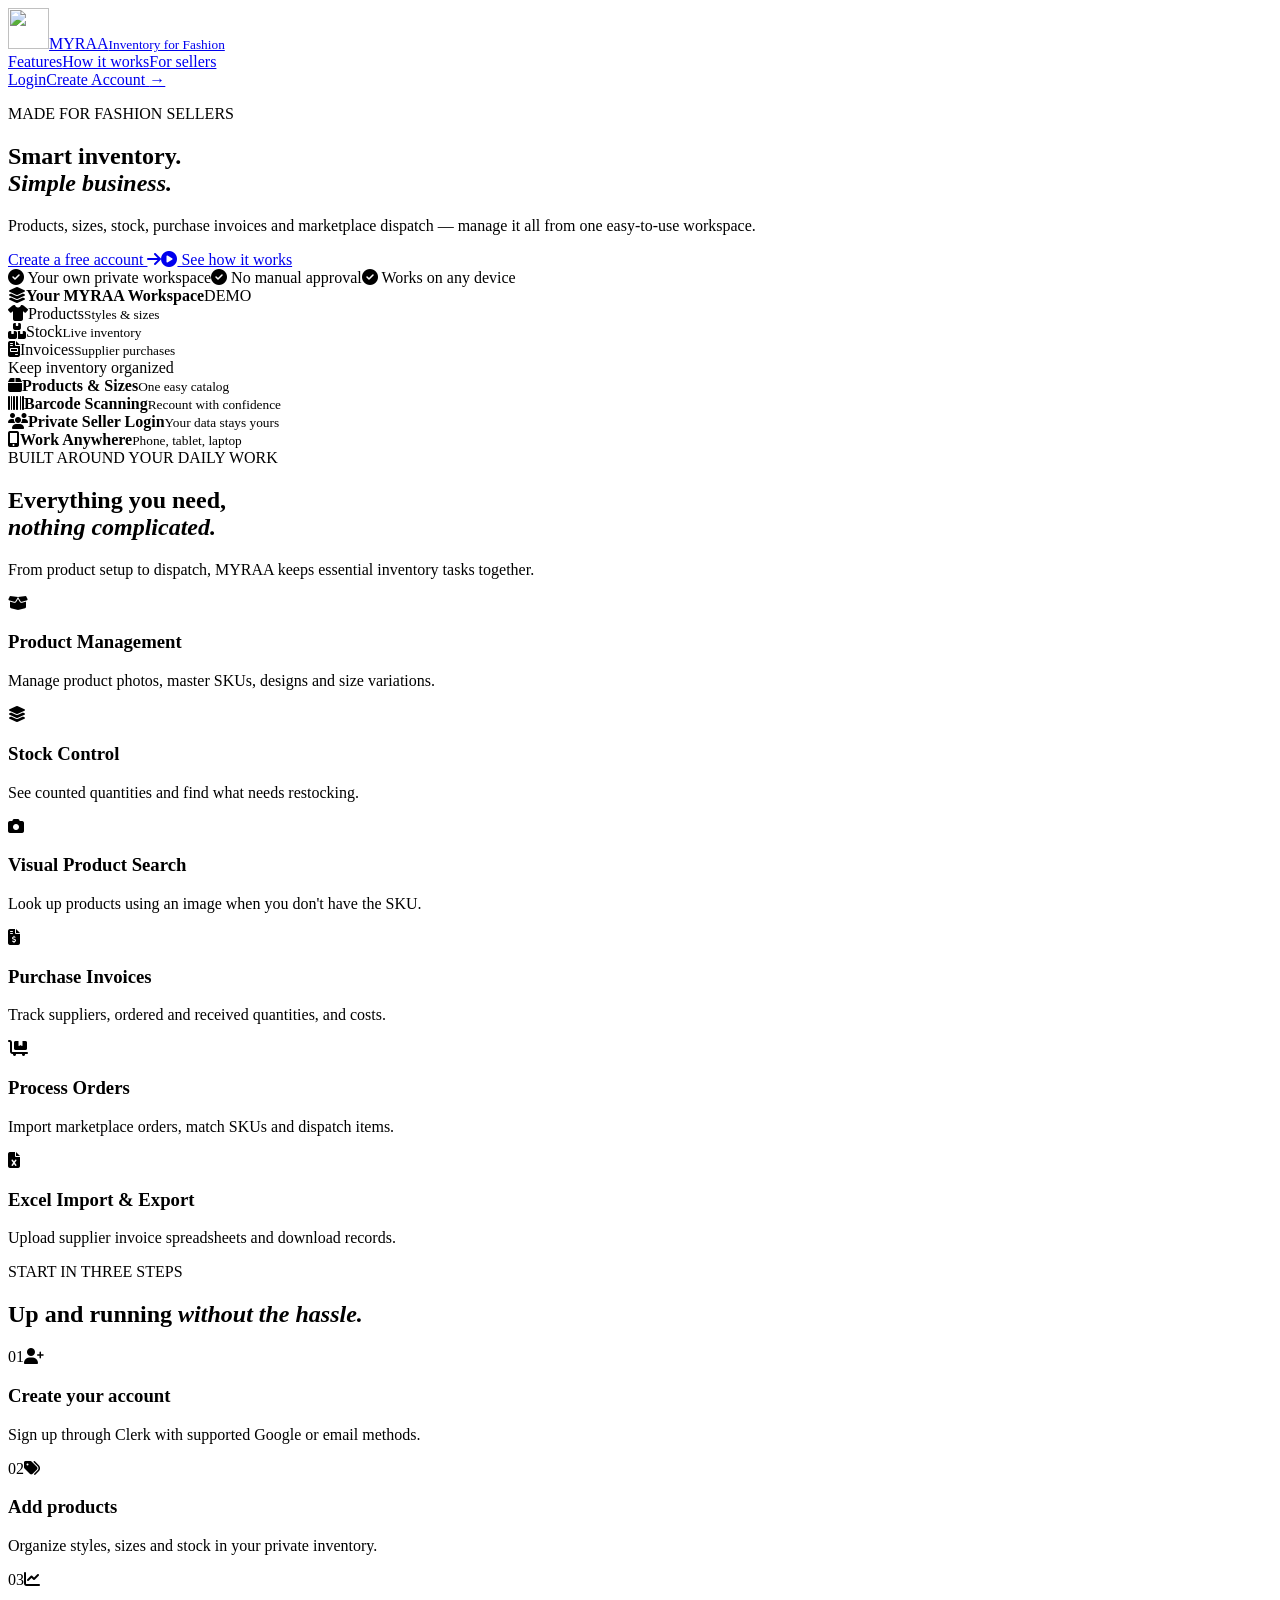
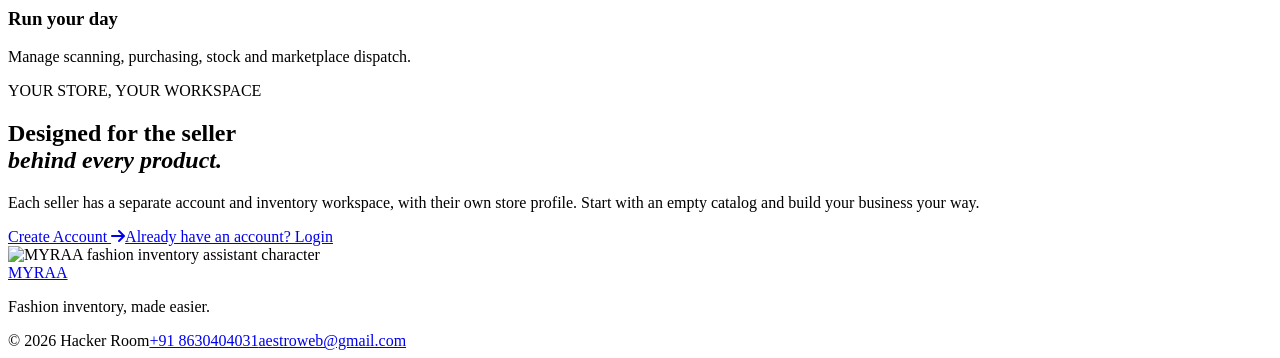
==== frontend/landing.html @ 690d5014 "Upgrade MYRAA UI purchase invoice profile landing page and dark mode" ====
<!doctype html>
<html lang="en">
<head>
<meta charset="utf-8"><meta name="viewport" content="width=device-width,initial-scale=1">
<meta name="description" content="MYRAA inventory management for fashion boutiques, sellers and retailers. Manage products, stock, purchases and orders in a private workspace.">
<meta name="theme-color" content="#063d31"><title>MYRAA · Inventory for Fashion Sellers</title>
<link rel="icon" href="/app/assets/myraa-favicon.svg" type="image/svg+xml">
<link rel="stylesheet" href="/app/myraa-landing.css?v=1">
<link rel="stylesheet" href="https://cdnjs.cloudflare.com/ajax/libs/font-awesome/6.5.2/css/all.min.css">
</head>
<body>
<header class="site-header"><div class="site-nav"><a href="/" class="brand" aria-label="MYRAA home"><img src="/app/assets/myraa-mark.svg" alt="" width="41" height="41"><span>MYRAA<small>Inventory for Fashion</small></span></a>
<nav aria-label="Primary"><a href="#features">Features</a><a href="#workflow">How it works</a><a href="#for-sellers">For sellers</a></nav>
<div class="nav-actions"><a class="nav-login" href="/app/sign-in.html?mode=signin">Login</a><a class="nav-signup" href="/app/sign-in.html?mode=signup">Create Account <span aria-hidden="true">→</span></a></div></div></header>
<main>
<section class="hero"><div class="hero-wrap"><div class="hero-copy"><p class="pill"><span class="pill-dot"></span> MADE FOR FASHION SELLERS</p><h1>Smart inventory.<br><em>Simple business.</em></h1><p class="hero-desc">Products, sizes, stock, purchase invoices and marketplace dispatch — manage it all from one easy-to-use workspace.</p><div class="cta-row"><a class="cta-primary" href="/app/sign-in.html?mode=signup">Create a free account <i class="fa-solid fa-arrow-right"></i></a><a class="cta-secondary" href="#workflow"><i class="fa-solid fa-circle-play"></i> See how it works</a></div><div class="hero-points"><span><i class="fa-solid fa-circle-check"></i> Your own private workspace</span><span><i class="fa-solid fa-circle-check"></i> No manual approval</span><span><i class="fa-solid fa-circle-check"></i> Works on any device</span></div></div>
<div class="hero-visual"><div class="hero-image" role="img" aria-label="Fashion boutique garment collection"></div><div class="hero-ui"><div class="hero-ui-top"><i class="fa-solid fa-layer-group"></i><strong>Your MYRAA Workspace</strong><span>DEMO</span></div><div class="hero-ui-items"><div><i class="fa-solid fa-shirt"></i><span>Products<small>Styles & sizes</small></span></div><div><i class="fa-solid fa-boxes-stacked"></i><span>Stock<small>Live inventory</small></span></div><div><i class="fa-solid fa-file-invoice"></i><span>Invoices<small>Supplier purchases</small></span></div></div><div class="hero-ui-chart"><span class="chart-bars"><i></i><i></i><i></i><i></i><i></i><i></i><i></i></span><span>Keep inventory organized</span></div></div></div></div></section>
<section class="quick-benefits" aria-label="Key benefits"><div><i class="fa-solid fa-box"></i><span><strong>Products & Sizes</strong><small>One easy catalog</small></span></div><div><i class="fa-solid fa-barcode"></i><span><strong>Barcode Scanning</strong><small>Recount with confidence</small></span></div><div><i class="fa-solid fa-users"></i><span><strong>Private Seller Login</strong><small>Your data stays yours</small></span></div><div><i class="fa-solid fa-mobile-screen-button"></i><span><strong>Work Anywhere</strong><small>Phone, tablet, laptop</small></span></div></section>
<section class="features section" id="features"><div class="section-heading"><span class="overline">BUILT AROUND YOUR DAILY WORK</span><h2>Everything you need,<br><em>nothing complicated.</em></h2><p>From product setup to dispatch, MYRAA keeps essential inventory tasks together.</p></div><div class="feature-grid">
<article class="feature-card"><span class="feature-icon green"><i class="fa-solid fa-box-open"></i></span><h3>Product Management</h3><p>Manage product photos, master SKUs, designs and size variations.</p></article>
<article class="feature-card"><span class="feature-icon blue"><i class="fa-solid fa-layer-group"></i></span><h3>Stock Control</h3><p>See counted quantities and find what needs restocking.</p></article>
<article class="feature-card"><span class="feature-icon purple"><i class="fa-solid fa-camera"></i></span><h3>Visual Product Search</h3><p>Look up products using an image when you don't have the SKU.</p></article>
<article class="feature-card"><span class="feature-icon peach"><i class="fa-solid fa-file-invoice-dollar"></i></span><h3>Purchase Invoices</h3><p>Track suppliers, ordered and received quantities, and costs.</p></article>
<article class="feature-card"><span class="feature-icon green"><i class="fa-solid fa-cart-flatbed"></i></span><h3>Process Orders</h3><p>Import marketplace orders, match SKUs and dispatch items.</p></article>
<article class="feature-card"><span class="feature-icon purple"><i class="fa-solid fa-file-excel"></i></span><h3>Excel Import & Export</h3><p>Upload supplier invoice spreadsheets and download records.</p></article>
</div></section>
<section class="workflow section" id="workflow"><div class="section-heading"><span class="overline">START IN THREE STEPS</span><h2>Up and running <em>without the hassle.</em></h2></div><div class="steps"><div><span class="step-num">01</span><i class="fa-solid fa-user-plus"></i><h3>Create your account</h3><p>Sign up through Clerk with supported Google or email methods.</p></div><div><span class="step-num">02</span><i class="fa-solid fa-tags"></i><h3>Add products</h3><p>Organize styles, sizes and stock in your private inventory.</p></div><div><span class="step-num">03</span><i class="fa-solid fa-chart-line"></i><h3>Run your day</h3><p>Manage scanning, purchasing, stock and marketplace dispatch.</p></div></div></section>
<section class="seller-section" id="for-sellers"><div class="seller-content"><div><span class="overline">YOUR STORE, YOUR WORKSPACE</span><h2>Designed for the seller<br><em>behind every product.</em></h2><p>Each seller has a separate account and inventory workspace, with their own store profile. Start with an empty catalog and build your business your way.</p><div class="seller-links"><a class="cta-primary" href="/app/sign-in.html?mode=signup">Create Account <i class="fa-solid fa-arrow-right"></i></a><a class="cta-secondary" href="/app/sign-in.html?mode=signin">Already have an account? Login</a></div></div><img src="/app/assets/myraa-lady-portrait.webp" alt="MYRAA fashion inventory assistant character" loading="lazy"></div></section>
</main><footer><div><a href="/" class="footer-brand">MYRAA</a><p>Fashion inventory, made easier.</p></div><div><span>© 2026 Hacker Room</span><a href="tel:+918630404031">+91 8630404031</a><a href="mailto:aestroweb@gmail.com">aestroweb@gmail.com</a></div></footer>
</body></html>
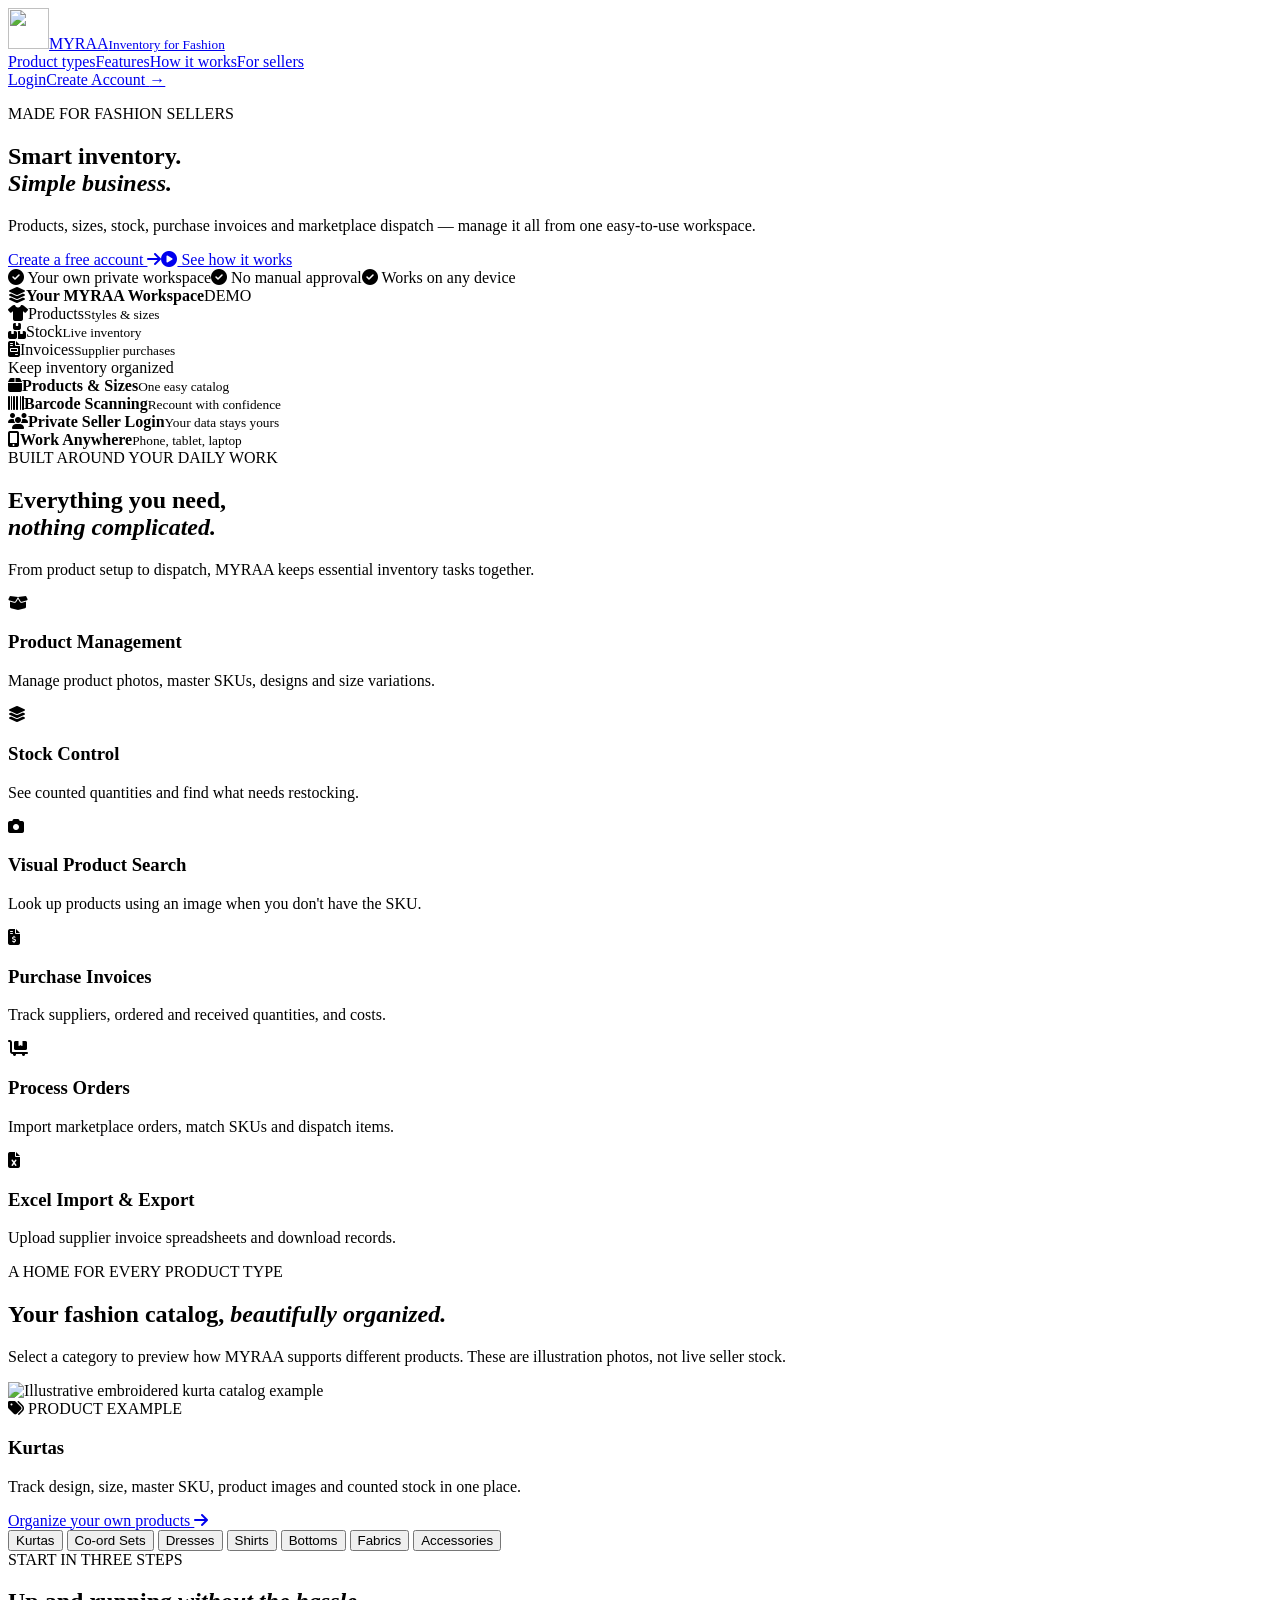
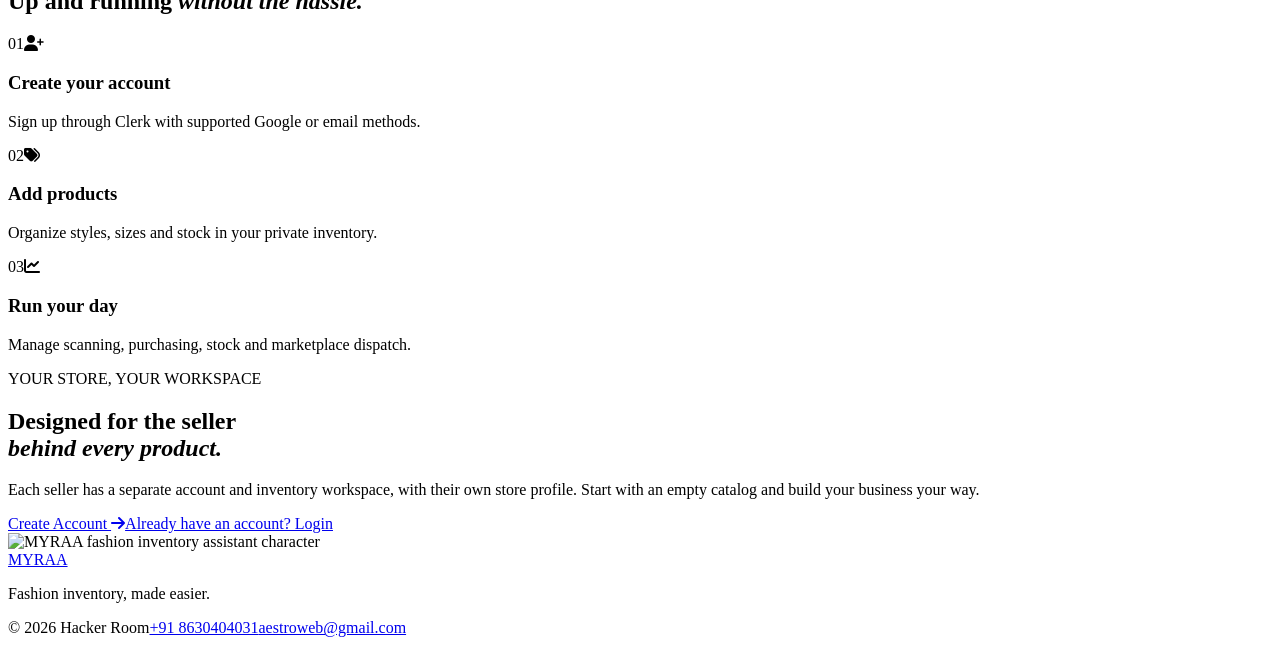
==== commit 74567a8a: "Fix MYRAA invoice UX, saved item deletion, recovery and landing gallery" ====
--- a/frontend/landing.html
+++ b/frontend/landing.html
@@ -5,12 +5,12 @@
 <meta name="description" content="MYRAA inventory management for fashion boutiques, sellers and retailers. Manage products, stock, purchases and orders in a private workspace.">
 <meta name="theme-color" content="#063d31"><title>MYRAA · Inventory for Fashion Sellers</title>
 <link rel="icon" href="/app/assets/myraa-favicon.svg" type="image/svg+xml">
-<link rel="stylesheet" href="/app/myraa-landing.css?v=1">
+<link rel="stylesheet" href="/app/myraa-landing.css?v=2">
 <link rel="stylesheet" href="https://cdnjs.cloudflare.com/ajax/libs/font-awesome/6.5.2/css/all.min.css">
 </head>
 <body>
 <header class="site-header"><div class="site-nav"><a href="/" class="brand" aria-label="MYRAA home"><img src="/app/assets/myraa-mark.svg" alt="" width="41" height="41"><span>MYRAA<small>Inventory for Fashion</small></span></a>
-<nav aria-label="Primary"><a href="#features">Features</a><a href="#workflow">How it works</a><a href="#for-sellers">For sellers</a></nav>
+<nav aria-label="Primary"><a href="#showcase">Product types</a><a href="#features">Features</a><a href="#workflow">How it works</a><a href="#for-sellers">For sellers</a></nav>
 <div class="nav-actions"><a class="nav-login" href="/app/sign-in.html?mode=signin">Login</a><a class="nav-signup" href="/app/sign-in.html?mode=signup">Create Account <span aria-hidden="true">→</span></a></div></div></header>
 <main>
 <section class="hero"><div class="hero-wrap"><div class="hero-copy"><p class="pill"><span class="pill-dot"></span> MADE FOR FASHION SELLERS</p><h1>Smart inventory.<br><em>Simple business.</em></h1><p class="hero-desc">Products, sizes, stock, purchase invoices and marketplace dispatch — manage it all from one easy-to-use workspace.</p><div class="cta-row"><a class="cta-primary" href="/app/sign-in.html?mode=signup">Create a free account <i class="fa-solid fa-arrow-right"></i></a><a class="cta-secondary" href="#workflow"><i class="fa-solid fa-circle-play"></i> See how it works</a></div><div class="hero-points"><span><i class="fa-solid fa-circle-check"></i> Your own private workspace</span><span><i class="fa-solid fa-circle-check"></i> No manual approval</span><span><i class="fa-solid fa-circle-check"></i> Works on any device</span></div></div>
@@ -24,7 +24,29 @@
 <article class="feature-card"><span class="feature-icon green"><i class="fa-solid fa-cart-flatbed"></i></span><h3>Process Orders</h3><p>Import marketplace orders, match SKUs and dispatch items.</p></article>
 <article class="feature-card"><span class="feature-icon purple"><i class="fa-solid fa-file-excel"></i></span><h3>Excel Import & Export</h3><p>Upload supplier invoice spreadsheets and download records.</p></article>
 </div></section>
+
+<section class="showcase-section section" id="showcase" aria-labelledby="showcase-heading">
+ <div class="section-heading"><span class="overline">A HOME FOR EVERY PRODUCT TYPE</span><h2 id="showcase-heading">Your fashion catalog, <em>beautifully organized.</em></h2>
+ <p>Select a category to preview how MYRAA supports different products. These are illustration photos, not live seller stock.</p></div>
+ <div class="showcase-layout">
+  <div class="showcase-feature" aria-live="polite" aria-atomic="true">
+   <img id="showcase-active-image" src="/app/assets/myraa-category-kurtas.webp" alt="Illustrative embroidered kurta catalog example" width="310" height="724" loading="lazy">
+   <div class="showcase-feature-copy"><span class="showcase-eyebrow"><i class="fa-solid fa-tags"></i> PRODUCT EXAMPLE</span><h3 id="showcase-active-name">Kurtas</h3><p id="showcase-active-desc">Track design, size, master SKU, product images and counted stock in one place.</p>
+   <a class="showcase-feature-cta" href="/app/sign-in.html?mode=signup">Organize your own products <i class="fa-solid fa-arrow-right"></i></a></div>
+  </div>
+  <div class="showcase-categories" role="group" aria-label="Choose a sample product category">
+   <button type="button" class="showcase-category is-active" data-category="Kurtas" data-description="Track design, size, master SKU, product images and counted stock in one place." data-image="/app/assets/myraa-category-kurtas.webp" aria-pressed="true"><img src="/app/assets/myraa-category-kurtas.webp" alt="" loading="lazy"><span>Kurtas</span></button>
+   <button type="button" class="showcase-category" data-category="Co-ord Sets" data-description="Manage complete co-ord designs with sizes, photos and stock counts." data-image="/app/assets/myraa-category-co-ord-sets.webp" aria-pressed="false"><img src="/app/assets/myraa-category-co-ord-sets.webp" alt="" loading="lazy"><span>Co-ord Sets</span></button>
+   <button type="button" class="showcase-category" data-category="Dresses" data-description="Keep floral and occasion wear cataloged by style and size." data-image="/app/assets/myraa-category-dresses.webp" aria-pressed="false"><img src="/app/assets/myraa-category-dresses.webp" alt="" loading="lazy"><span>Dresses</span></button>
+   <button type="button" class="showcase-category" data-category="Shirts" data-description="Organize shirt SKUs, size variants and marketplace aliases." data-image="/app/assets/myraa-category-shirts.webp" aria-pressed="false"><img src="/app/assets/myraa-category-shirts.webp" alt="" loading="lazy"><span>Shirts</span></button>
+   <button type="button" class="showcase-category" data-category="Bottoms" data-description="Count trousers and bottoms by size with a clear stock history." data-image="/app/assets/myraa-category-bottoms.webp" aria-pressed="false"><img src="/app/assets/myraa-category-bottoms.webp" alt="" loading="lazy"><span>Bottoms</span></button>
+   <button type="button" class="showcase-category" data-category="Fabrics" data-description="Create product records for your fabric styles and update counts." data-image="/app/assets/myraa-category-fabrics.webp" aria-pressed="false"><img src="/app/assets/myraa-category-fabrics.webp" alt="" loading="lazy"><span>Fabrics</span></button>
+   <button type="button" class="showcase-category" data-category="Accessories" data-description="Catalog accessory SKUs and product photos alongside clothing." data-image="/app/assets/myraa-category-accessories.webp" aria-pressed="false"><img src="/app/assets/myraa-category-accessories.webp" alt="" loading="lazy"><span>Accessories</span></button>
+  </div>
+ </div>
+</section>
 <section class="workflow section" id="workflow"><div class="section-heading"><span class="overline">START IN THREE STEPS</span><h2>Up and running <em>without the hassle.</em></h2></div><div class="steps"><div><span class="step-num">01</span><i class="fa-solid fa-user-plus"></i><h3>Create your account</h3><p>Sign up through Clerk with supported Google or email methods.</p></div><div><span class="step-num">02</span><i class="fa-solid fa-tags"></i><h3>Add products</h3><p>Organize styles, sizes and stock in your private inventory.</p></div><div><span class="step-num">03</span><i class="fa-solid fa-chart-line"></i><h3>Run your day</h3><p>Manage scanning, purchasing, stock and marketplace dispatch.</p></div></div></section>
 <section class="seller-section" id="for-sellers"><div class="seller-content"><div><span class="overline">YOUR STORE, YOUR WORKSPACE</span><h2>Designed for the seller<br><em>behind every product.</em></h2><p>Each seller has a separate account and inventory workspace, with their own store profile. Start with an empty catalog and build your business your way.</p><div class="seller-links"><a class="cta-primary" href="/app/sign-in.html?mode=signup">Create Account <i class="fa-solid fa-arrow-right"></i></a><a class="cta-secondary" href="/app/sign-in.html?mode=signin">Already have an account? Login</a></div></div><img src="/app/assets/myraa-lady-portrait.webp" alt="MYRAA fashion inventory assistant character" loading="lazy"></div></section>
 </main><footer><div><a href="/" class="footer-brand">MYRAA</a><p>Fashion inventory, made easier.</p></div><div><span>© 2026 Hacker Room</span><a href="tel:+918630404031">+91 8630404031</a><a href="mailto:aestroweb@gmail.com">aestroweb@gmail.com</a></div></footer>
+<script src="/app/myraa-landing.js?v=1" defer></script>
 </body></html>
